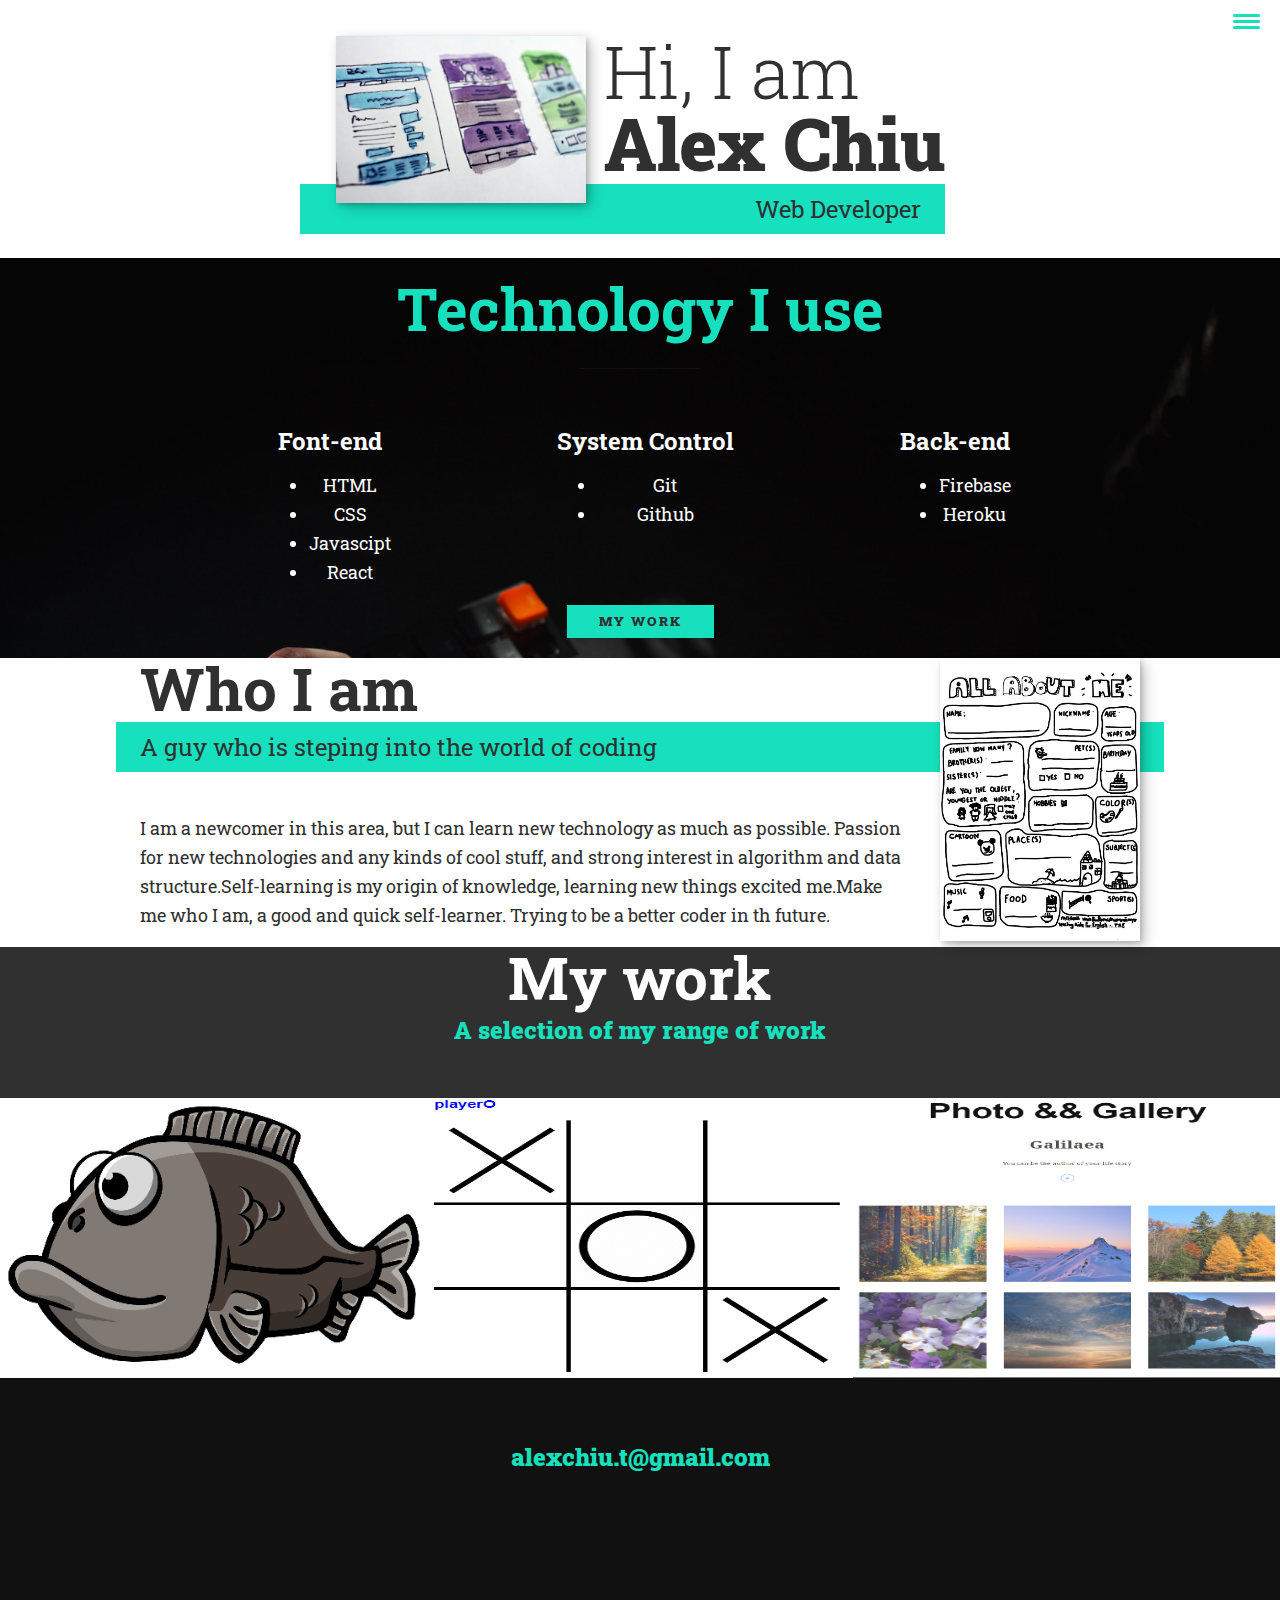
==== index.html @ 74acb40a "delete useless footer-social_media & add content about tech" ====
<!DOCTYPE html>
<html lang="en">
  <head>
    <meta charset="UTF-8" />
    <meta http-equiv="X-UA-Compatible" content="IE=edge" />
    <meta name="viewport" content="width=device-width, initial-scale=1.0" />
    <link
      rel="stylesheet"
      href="https://cdnjs.cloudflare.com/ajax/libs/normalize/7.0.0/normalize.min.css"
    />
    <link
      rel="stylesheet"
      href="https://cdnjs.cloudflare.com/ajax/libs/font-awesome/5.11.2/css/all.css"
      integrity="sha256-46qynGAkLSFpVbEBog43gvNhfrOj+BmwXdxFgVK/Kvc="
      crossorigin="anonymous"
    />
    <link
      href="https://fonts.googleapis.com/css2?family=Roboto+Slab:wght@300;400;500&display=swap"
      rel="stylesheet"
    />
    <link rel="stylesheet" href="./style.css" />
    <title>Alex Portfolio</title>
  </head>
  <body>
    <header>
      <div class="logo">
        <img src="" alt="" />
      </div>
      <button class="nav-toggle" aria-label="toggle navigation">
        <span class="hamburger"></span>
      </button>
      <nav class="nav">
        <ul class="nav__list">
          <li class="nav__item">
            <a href="#home" class="nav__link">Home</a>
          </li>
          <li class="nav__item">
            <a href="#services" class="nav__link">My Technologies</a>
          </li>
          <li class="nav__item">
            <a href="#about" class="nav__link">About me</a>
          </li>
          <li class="nav__item">
            <a href="#work" class="nav__link">My Work</a>
          </li>
        </ul>
      </nav>
    </header>
    <!-- introduction -->
    <section class="intro" id="home">
      <h1 class="section__title section__title--intro">
        Hi, I am <strong>Alex Chiu</strong>
      </h1>
      <p class="section__subtitle section__subtitle--intro">Web Developer</p>
      <img
        src="./img/halacious-tZc3vjPCk-Q-unsplash.jpg"
        alt=""
        class="intro__img"
      />
    </section>
    <!-- My services -->
    <section class="my-services" id="services">
      <h2 class="section__title section__title--services">Technology I use</h2>
      <div class="services">
        <div class="service">
          <h3>Font-end</h3>
          <ul>
            <li>HTML</li>
            <li>CSS</li>
            <li>Javascipt</li>
            <li>React</li>
          </ul>
        </div>
        <!-- /service -->
        <div class="service">
          <h3>System Control</h3>
          <ul>
            <li>Git</li>
            <li>Github</li>
          </ul>
        </div>
        <!-- /service -->
        <div class="service">
          <h3>Back-end</h3>
          <ul>
            <li>Firebase</li>
            <li>Heroku</li>
          </ul>
        </div>
        <!-- /service -->
      </div>
      <!-- /services -->
      <a href="#work" class="btn">My Work</a>
    </section>

    <!-- About me -->
    <section class="about-me" id="about">
      <h2 class="section__title section__title--about">Who I am</h2>
      <p class="section__subtitle section__subtitle--about">
        A guy who is steping into the world of coding
      </p>

      <div class="about-me__body">
        <p>
          I am a newcomer in this area, but I can learn new technology as much
          as possible. Passion for new technologies and any kinds of cool stuff,
          and strong interest in algorithm and data structure.Self-learning is
          my origin of knowledge, learning new things excited me.Make me who I
          am, a good and quick self-learner. Trying to be a better coder in th
          future.
        </p>
        <script
          async
          src="https://platform.twitter.com/widgets.js"
          charset="utf-8"
        ></script>
      </div>
      <img src="./img/all-about-me.jpg" alt="" class="about-me__img" />
    </section>
    <!-- My Work -->
    <section class="my-work" id="work">
      <h2 class="section__title">My work</h2>
      <p class="section__subtitle section__subtitle--work">
        A selection of my range of work
      </p>

      <div class="portfolio">
        <a href="./Work/Fish Game/index.html" class="portfolio__item">
          <img src="./img/fish.png" alt="" class="portfolio__img" />
        </a>
        <a href="./Work/Tic Tac Toe/TIc_Tac_Toe.html" class="portfolio__item">
          <img src="./img/Tic_Tac_Toe.png" alt="" class="portfolio__img" />
        </a>
        <a
          href="https://photogallery001.herokuapp.com/"
          class="portfolio__item"
        >
          <img src="./img/photo_gallery.bmp" alt="" class="portfolio__img" />
        </a>
        <!-- <a href="#" class="portfolio__item">
          <img src="./img/work-4.jpeg" alt="" class="portfolio__img" />
        </a>
        <a href="#" class="portfolio__item">
          <img src="./img/work-5.jpg" alt="" class="portfolio__img" />
        </a>
        <a href="#" class="portfolio__item">
          <img src="./img/work-6.jpg" alt="" class="portfolio__img" />
        </a> -->
      </div>
    </section>

    <!-- Footer -->
    <footer class="footer">
      <a
        href="https://mail.google.com/mail/u/0/?fs=1&tf=cm&to=alexchiu.t@gmail.com"
        class="footer__link"
        >alexchiu.t@gmail.com</a
      >
      <ul class="social-list">
        <li class="social-list__item">
          <a href="https://twitter.com/AlexchiuT" class="social-list__link"
            ><i class="fab fa-twitter"></i>
          </a>
        </li>
        <li class="social-list__item">
          <a href="https://github.com/sos2020-hash" class="social-list__link"
            ><i class="fab fa-github"></i>
          </a>
        </li>
      </ul>
    </footer>
    <script src="./index.js"></script>
  </body>
</html>
---- style.css ----
*,
*::before,
*::after {
  box-sizing: border-box;
}

/* customer property */

:root {
  --ff-primary: "Roboto Slab", serif;
  --ff-secondary: "Roboto Slab", monospace;

  --fw-reg: 300;
  --fw-bold: 900;

  --clr-light: #fff;
  --clr-dark: #303030;
  --clr-accent: #16e0bd;

  --fs-h1: 3rem;
  --fs-h2: 2.25rem;
  --fs-h3: 1.25rem;
  --fs-body: 1rem;

  --bs: 0.25em 0.25em 0.75em rgba(0, 0, 0, 0.25),
    0.125em 0.125em 0.25em rgba(0, 0, 0, 0.15);
}

@media (min-width: 800px) {
  :root {
    --fs-h1: 4.5rem;
    --fs-h2: 3.75rem;
    --fs-h3: 1.5rem;
    --fs-body: 1.125rem;
  }
}
/* //customer property */
html {
  scroll-behavior: smooth;
}

body {
  background: var(--clr-light);
  color: var(--clr-dark);
  margin: 0;
  font-family: var(--ff-primary);
  font-size: var(--fs-body);
  line-height: 1.6;
}

img {
  display: block;
  max-width: 100%;
}

strong {
  font-weight: var(--fw-bold);
}

:focus {
  outline: 3px solid var(--clr-accent);
  outline-offset: 3px;
}

/* Button */
.btn {
  display: inline-block;
  padding: 0.5em 2.5em;
  background: var(--clr-accent);
  color: var(--clr-dark);
  text-decoration: none;
  cursor: pointer;
  font-size: 0.8rem;
  text-transform: uppercase;
  letter-spacing: 2px;
  font-weight: var(--fw-bold);
  transition: transform 200ms ease-in-out;
}

.btn:hover {
  transform: scale(1.1);
}

/* Typography */

h1,
h2,
h3 {
  line-height: 1;
  margin: 0;
}

h1 {
  font-size: var(--fs-h1);
}

h2 {
  font-size: var(--fs-h2);
}

h3 {
  font-size: var(--fs-h3);
}

.section__title {
  margin-bottom: 0.25rem;
}

.section__title--intro {
  font-weight: var(--fw-reg);
}

.section__title--intro strong {
  display: block;
}

.section__subtitle {
  margin: 0;
  font-size: var(--fs-h3);
}

.section__subtitle--intro,
.section__subtitle--about {
  background: var(--clr-accent);
  padding: 0.25em 1em;
  font-family: var(--ff-secondary);
  margin-bottom: 1em;
}

.section__subtitle--work {
  color: var(--clr-accent);
  font-weight: var(--fw-bold);
  margin-bottom: 2em;
}

/*header*/

header {
  display: flex;
  justify-content: space-between;
  padding: 1em;
}

.logo {
  max-width: 100px;
}

.nav {
  position: fixed;
  background: var(--clr-dark);
  color: var(--clr-light);
  top: 0;
  bottom: 0;
  left: 0;
  right: 0;
  z-index: 100;
  transform: translateX(100%);
  transition: transform 250ms cubic-bezier(0.5, 0, 0.5, 1);
}

.nav__list {
  list-style: none;
  display: flex;
  height: 100%;
  flex-direction: column;
  justify-content: space-evenly;
  align-items: center;
  margin: 0;
  padding: 0;
}

.nav__link {
  color: inherit;
  font-weight: var(--fw-bold);
  font-size: var(--fs-h2);
  text-decoration: none;
}

.nav__link:hover {
  color: var(--clr-accent);
}

.nav-toggle {
  padding: 0.5em;
  background: transparent;
  border: 0;
  cursor: pointer;
  position: absolute;
  right: 1em;
  top: 1em;
  z-index: 1000;
}

.nav-open .nav {
  transform: translateX(0);
}

.nav-open .nav-toggle {
  position: fixed;
}

.nav-open .hamburger {
  transform: rotate(0.625turn);
}

.nav-open .hamburger::before {
  transform: rotate(90deg) translateX(-6px);
}

.nav-open .hamburger::after {
  opacity: 0;
}

.hamburger {
  display: block;
  position: relative;
}

.hamburger,
.hamburger::before,
.hamburger::after {
  background: var(--clr-accent);
  width: 2em;
  height: 3px;
  border-radius: 1em;
  transition: transform 250ms ease-in-out;
}

.hamburger:before,
.hamburger::after {
  content: "";
  position: absolute;
  left: 0;
  right: 0;
}

.hamburger::before {
  top: 6px;
}
.hamburger::after {
  bottom: 6px;
}

/* intro section */

.intro {
  position: relative;
}

.section__subtitle--intro {
  display: inline-block;
}

.intro__img {
  box-shadow: var(--bs);
}

@media (min-width: 600px) {
  .intro {
    display: grid;
    width: min-content;
    margin: 0 auto;
    grid-column-gap: 1em;
    grid-template-areas:
      "img title"
      "img subtitle";
    grid-template-columns: min-content max-content;
  }

  .intro__img {
    grid-area: img;
    min-width: 250px;
    position: relative;
    z-index: 2;
  }

  .section__subtitle--intro {
    align-self: start;
    grid-column: -1 / 1;
    grid-row: 2;
    text-align: right;
    position: relative;
    left: -1.5em;
    width: calc(100% + 1.5em);
  }
}

/* My services section */

.my-services {
  background: linear-gradient(rgba(0, 0, 0, 0.1), rgba(0, 0, 0, 0.1));
  background-color: var(--clr-dark);
  background-image: url(./img/Coding.jpg);
  background-size: cover;
  color: var(--clr-light);
  text-align: center;
  padding: 20px;
}

.section__title--services {
  color: var(--clr-accent);
  position: relative;
}

.section__title--services::after {
  content: "";
  display: block;
  width: 2em;
  height: 1px;
  margin: 0.5em auto 1em;
  background: var(--clr-dark);
  opacity: 0.25;
}

.services {
  margin-bottom: 4em;
}

.service {
  max-width: 500px;
  margin: 0 auto;
}

@media (min-width: 800px) {
  .services {
    display: flex;
    max-width: 1000px;
    margin: 0 auto;
    margin-left: auto;
    margin-right: auto;
  }

  .service + .service {
    margin-left: 2em;
  }
}

/* About me */

.about-me {
  max-width: 1000px;
  margin: 0 auto;
}

.about-me__img {
  box-shadow: var(--bs);
}

@media (min-width: 600px) {
  .about-me {
    display: grid;
    grid-template-columns: 1fr 200px;
    grid-template-areas:
      "title img"
      "subtitle img"
      "text img";
    grid-column-gap: 2em;
  }

  .section__title--about {
    grid-area: title;
  }

  .section__subtitle--about {
    grid-column: 1 / -1;
    grid-row: 2;
    position: relative;
    left: -1em;
    width: calc(100% + 2em);
    padding-left: 1em;
    padding-right: calc(200px + 4em);
    max-height: 5rem;
  }

  .about-me__img {
    grid-area: img;
    position: relative;
    z-index: 2;
  }
}

/* My Work */

.my-work {
  background-color: var(--clr-dark);
  color: var(--clr-light);
  text-align: center;
}

.portfolio {
  display: grid;
  grid-template-columns: repeat(auto-fit, minmax(300px, 1fr));
}

.portfolio__item {
  background: var(--clr-accent);
}

.portfolio__img {
  transition: transform 750ms cubic-bezier(0.5, 0, 0.5, 1), opacity 250ms linear;
  max-height: 280px;
  width: 100%;
  height: 100%;
  overflow: visible;
}

.portfolio__item:focus {
  position: relative;
  z-index: 2;
}

.portfolio__img:hover,
.portfolio__item:focus .portfolio__img {
  transform: scale(1.2);
  opacity: 0.5;
}

/* Footer */

.footer {
  background: #111;
  color: var(--clr-accent);
  text-align: center;
  padding: 2.5em 0;
  font-size: var(--fs-h3);
}

.footer a {
  color: inherit;
  text-decoration: none;
}

.footer__link {
  font-size: var(--fs-h3);
  font-weight: var(--fw-bold);
}

.footer__link:hover,
.social-list__link:hover {
  opacity: 0.7;
}

.footer__link:hover {
  text-decoration: underline;
}

.social-list {
  list-style: none;
  display: flex;
  justify-content: center;
  margin: 2em 0 0;
  padding: 0;
}

.social-list__item {
  margin: 0 0.5em;
}

.social-list__link {
  padding: 0.5em;
}
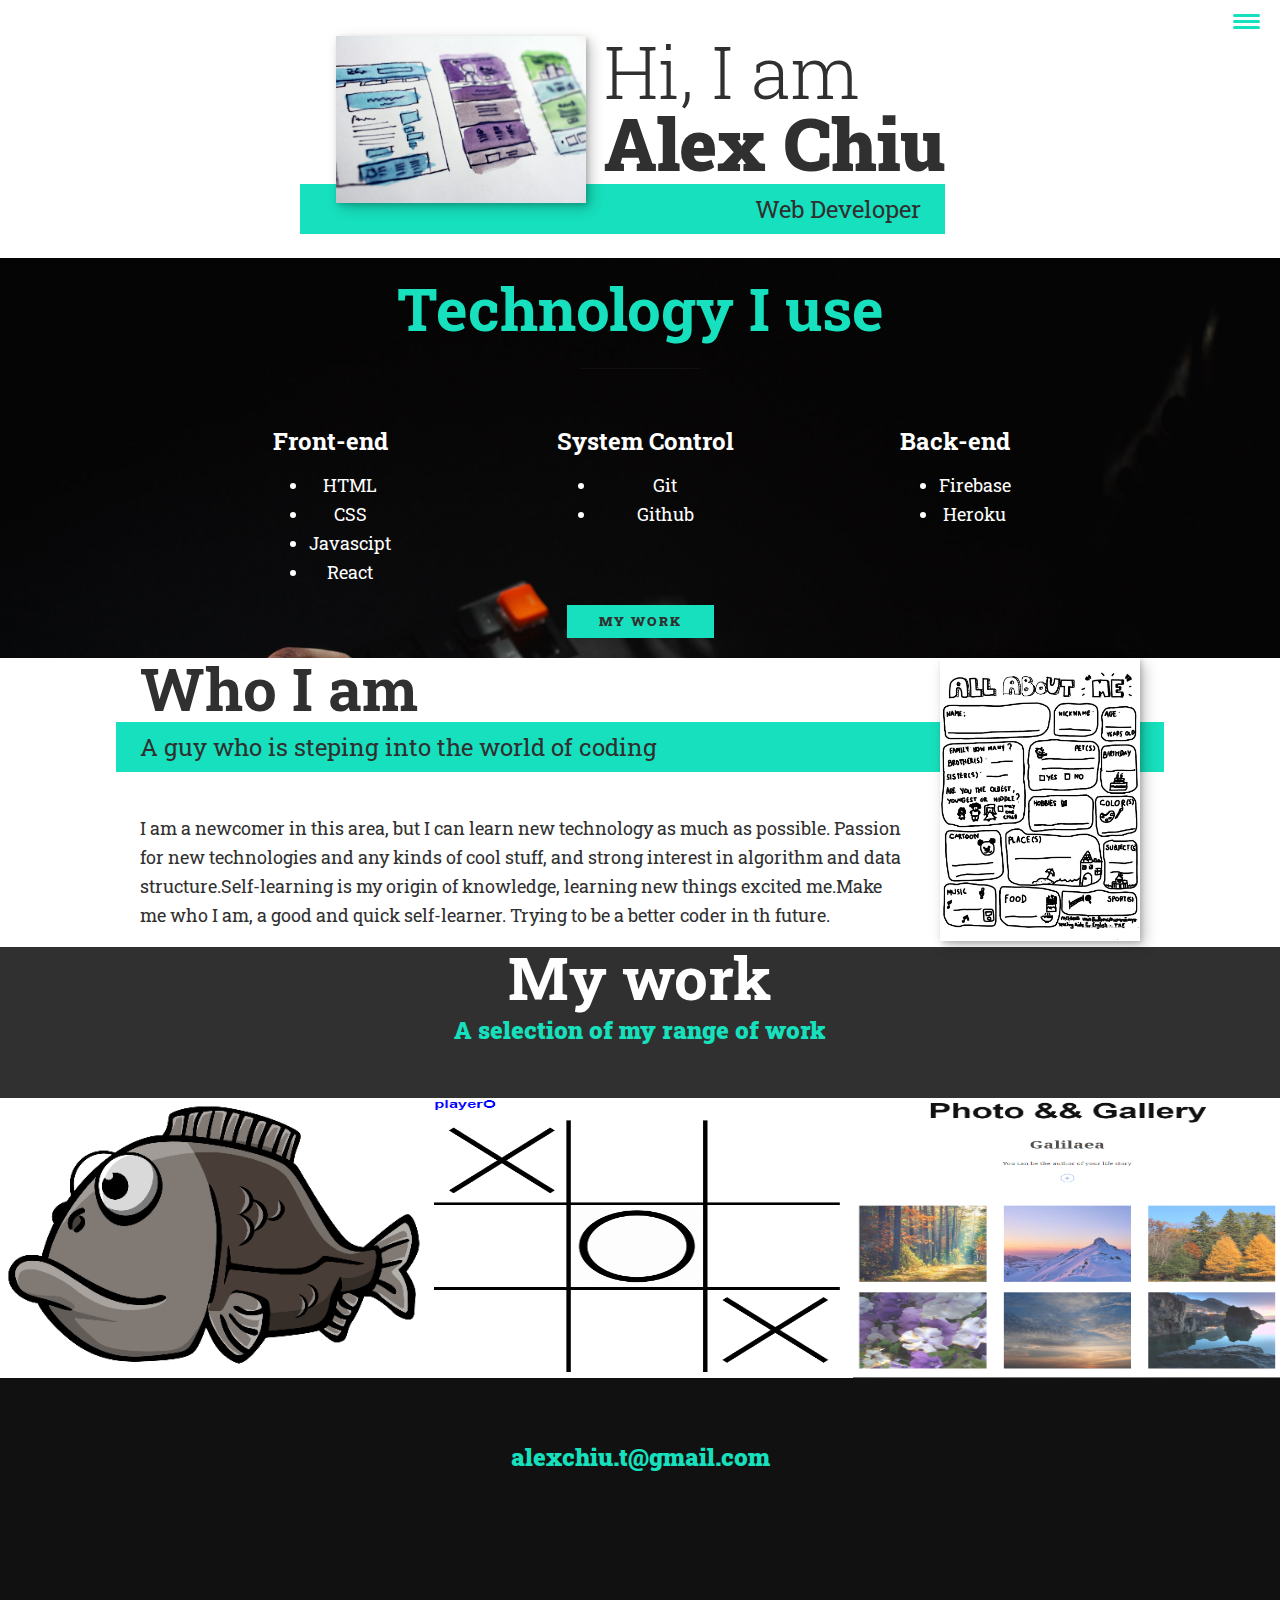
==== commit 34bcd258: "text fix" ====
--- a/index.html
+++ b/index.html
@@ -63,7 +63,7 @@
       <h2 class="section__title section__title--services">Technology I use</h2>
       <div class="services">
         <div class="service">
-          <h3>Font-end</h3>
+          <h3>Front-end</h3>
           <ul>
             <li>HTML</li>
             <li>CSS</li>
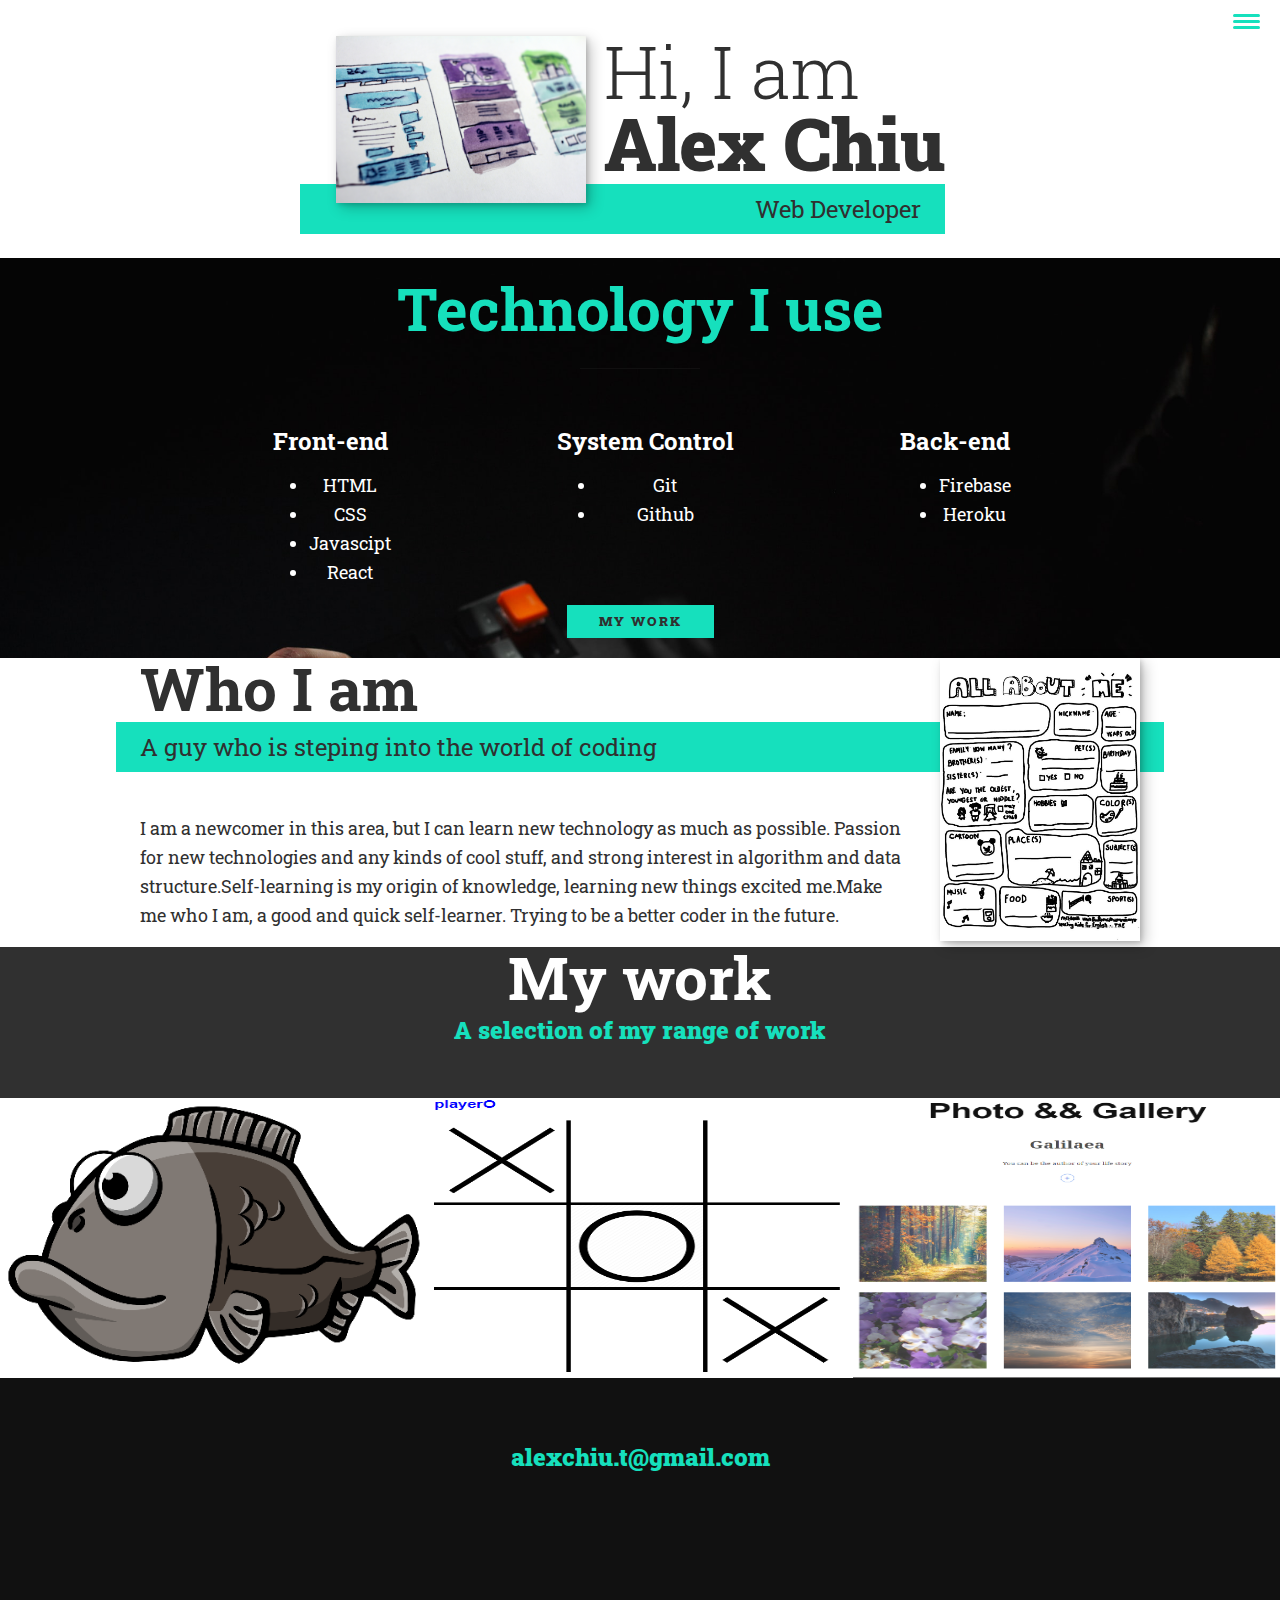
==== commit 69309ef0: "text fix" ====
--- a/index.html
+++ b/index.html
@@ -106,7 +106,7 @@
           as possible. Passion for new technologies and any kinds of cool stuff,
           and strong interest in algorithm and data structure.Self-learning is
           my origin of knowledge, learning new things excited me.Make me who I
-          am, a good and quick self-learner. Trying to be a better coder in th
+          am, a good and quick self-learner. Trying to be a better coder in the
           future.
         </p>
         <script
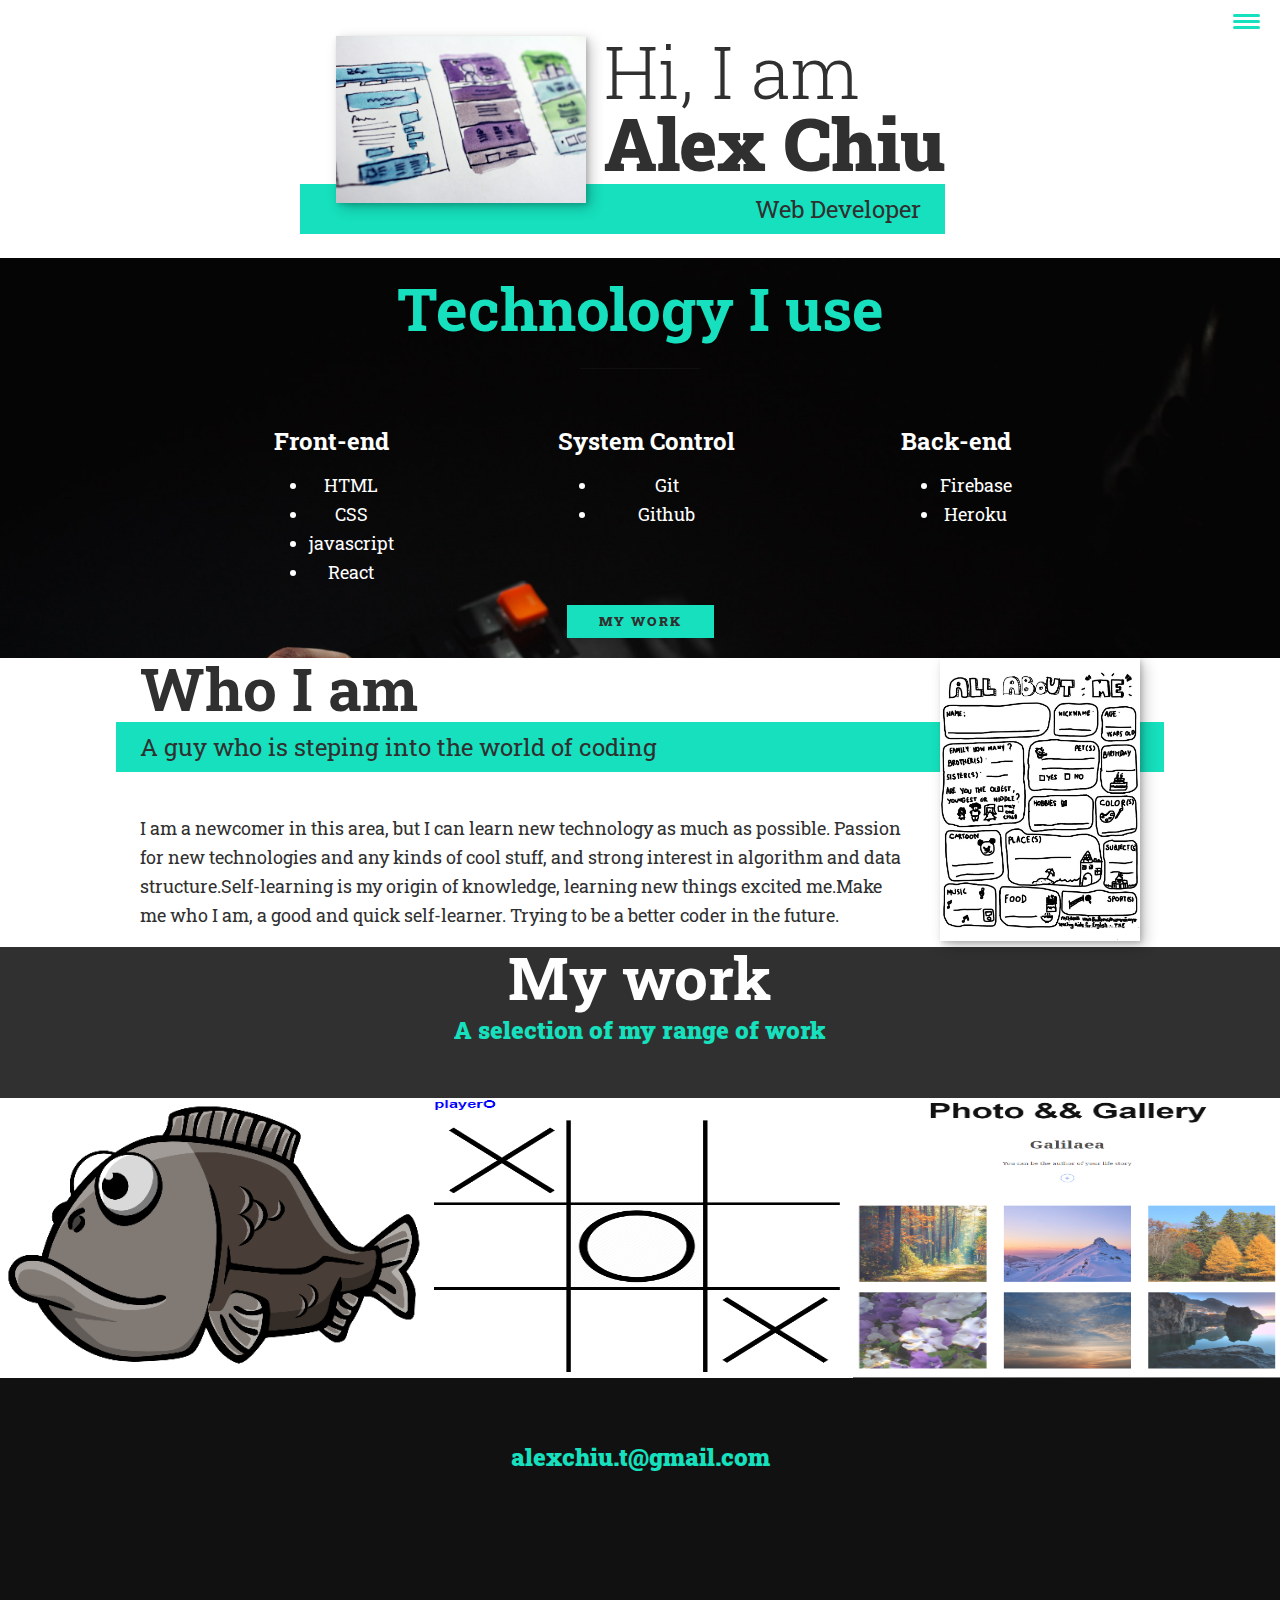
==== commit 224fb4b5: "text fix" ====
--- a/index.html
+++ b/index.html
@@ -67,7 +67,7 @@
           <ul>
             <li>HTML</li>
             <li>CSS</li>
-            <li>Javascipt</li>
+            <li>javascript</li>
             <li>React</li>
           </ul>
         </div>
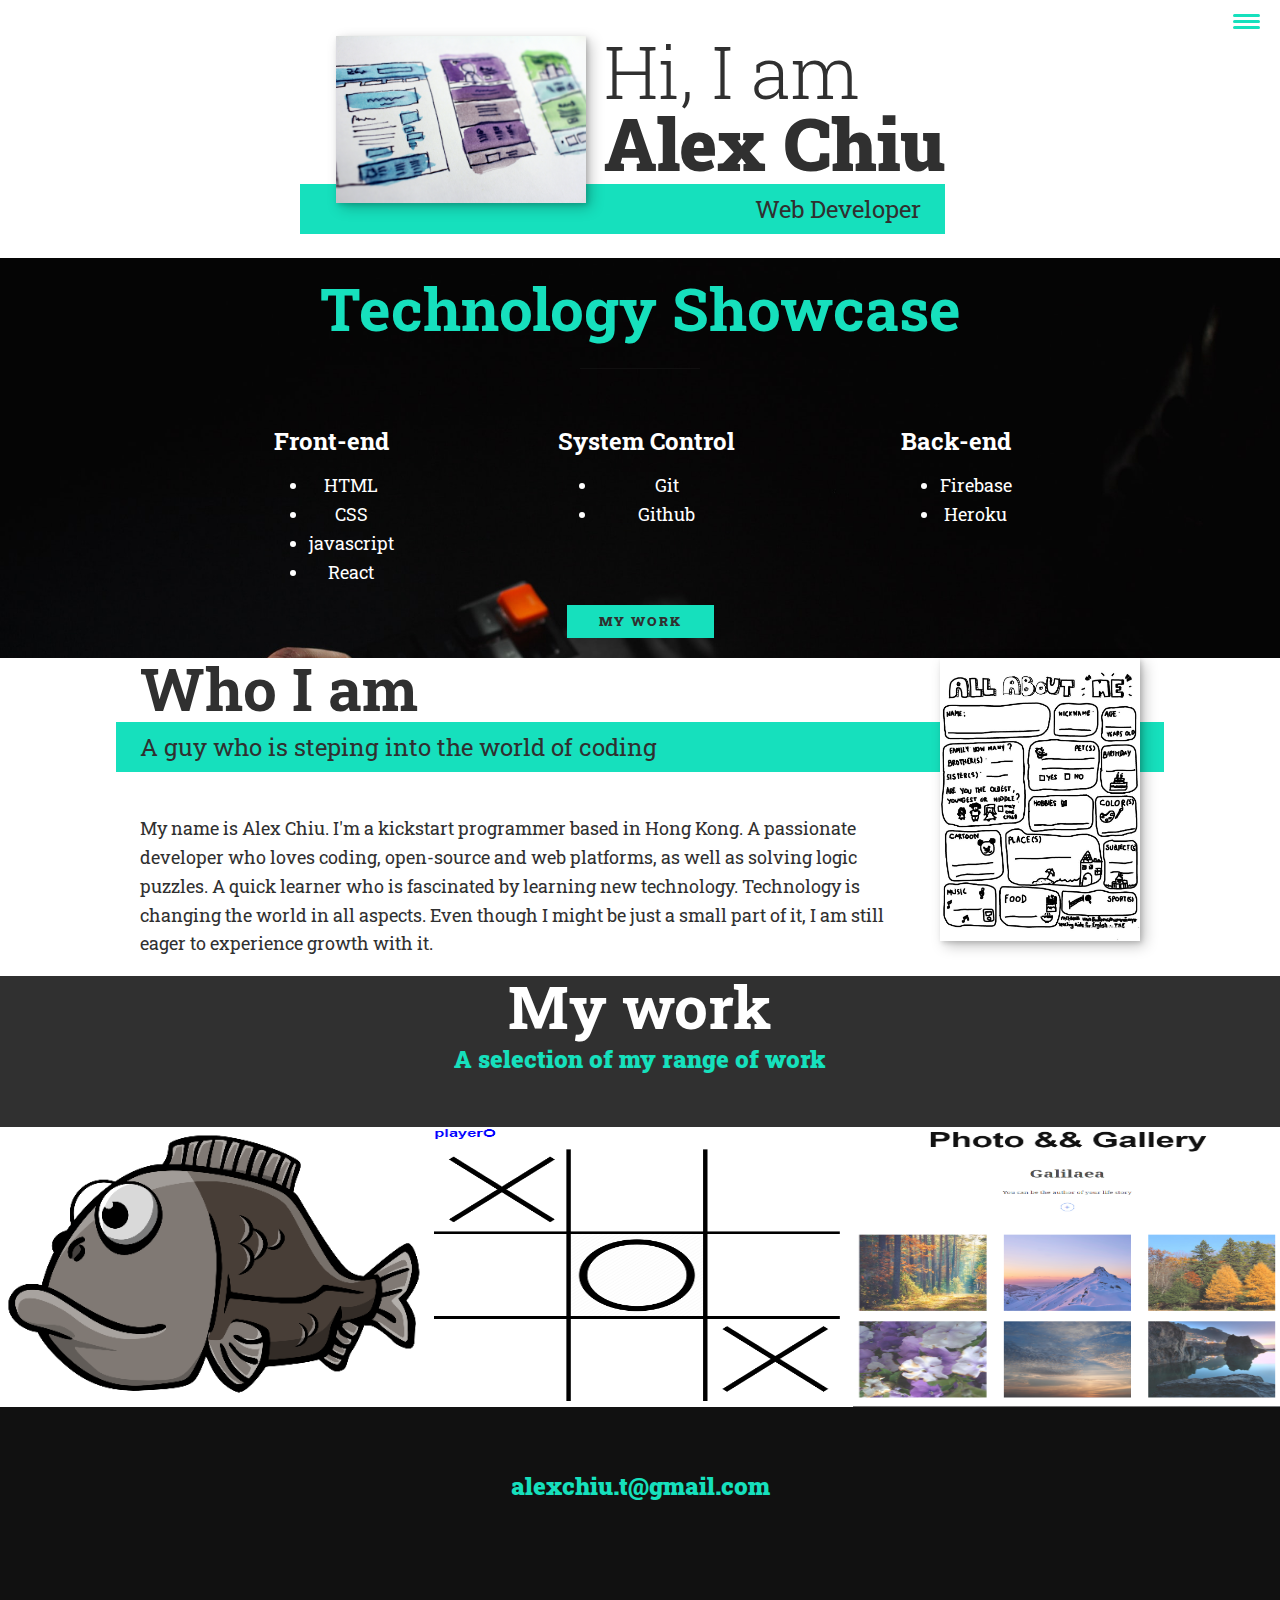
==== commit 2464b7d4: "about me update" ====
--- a/index.html
+++ b/index.html
@@ -60,7 +60,9 @@
     </section>
     <!-- My services -->
     <section class="my-services" id="services">
-      <h2 class="section__title section__title--services">Technology I use</h2>
+      <h2 class="section__title section__title--services">
+        Technology Showcase
+      </h2>
       <div class="services">
         <div class="service">
           <h3>Front-end</h3>
@@ -102,18 +104,13 @@
 
       <div class="about-me__body">
         <p>
-          I am a newcomer in this area, but I can learn new technology as much
-          as possible. Passion for new technologies and any kinds of cool stuff,
-          and strong interest in algorithm and data structure.Self-learning is
-          my origin of knowledge, learning new things excited me.Make me who I
-          am, a good and quick self-learner. Trying to be a better coder in the
-          future.
+          My name is Alex Chiu. I'm a kickstart programmer based in Hong Kong. A
+          passionate developer who loves coding, open-source and web platforms,
+          as well as solving logic puzzles. A quick learner who is fascinated by
+          learning new technology. Technology is changing the world in all
+          aspects. Even though I might be just a small part of it, I am still
+          eager to experience growth with it.
         </p>
-        <script
-          async
-          src="https://platform.twitter.com/widgets.js"
-          charset="utf-8"
-        ></script>
       </div>
       <img src="./img/all-about-me.jpg" alt="" class="about-me__img" />
     </section>
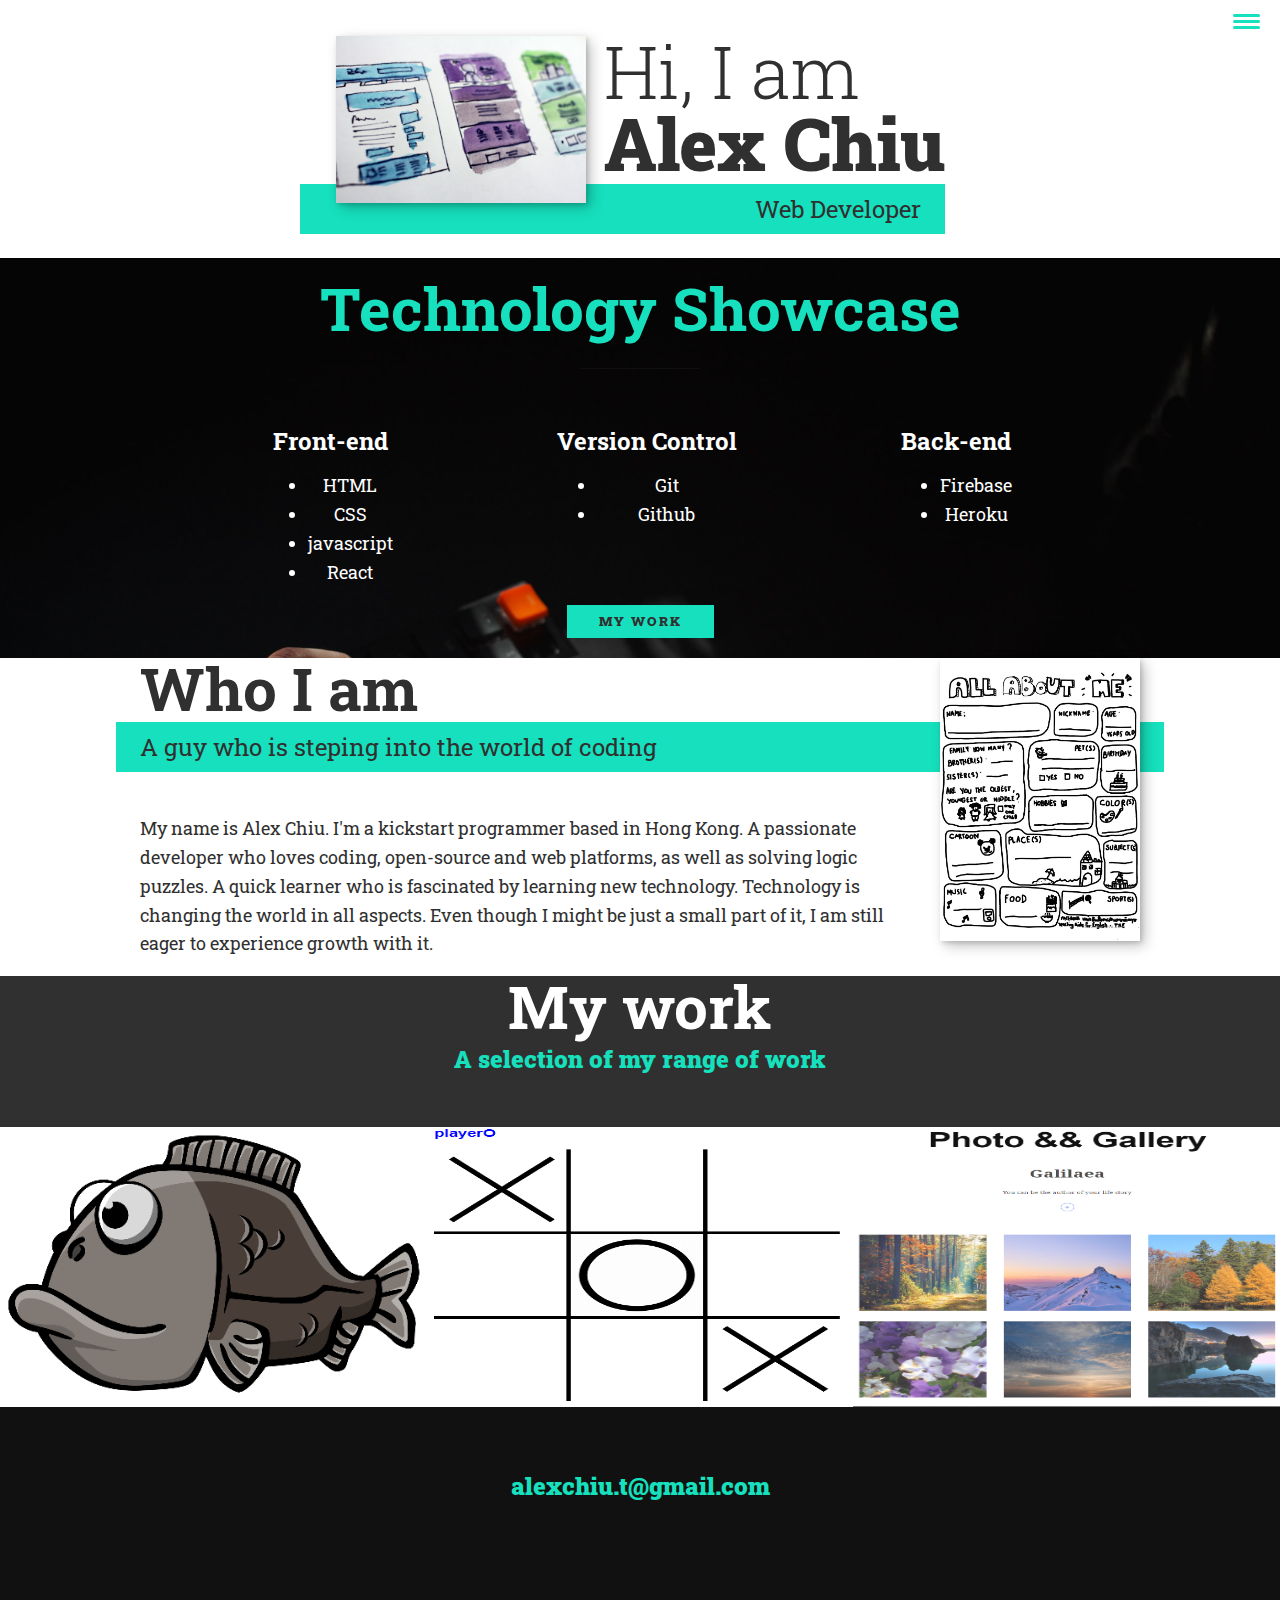
==== commit 81f13522: "fix text" ====
--- a/index.html
+++ b/index.html
@@ -75,7 +75,7 @@
         </div>
         <!-- /service -->
         <div class="service">
-          <h3>System Control</h3>
+          <h3>Version Control</h3>
           <ul>
             <li>Git</li>
             <li>Github</li>
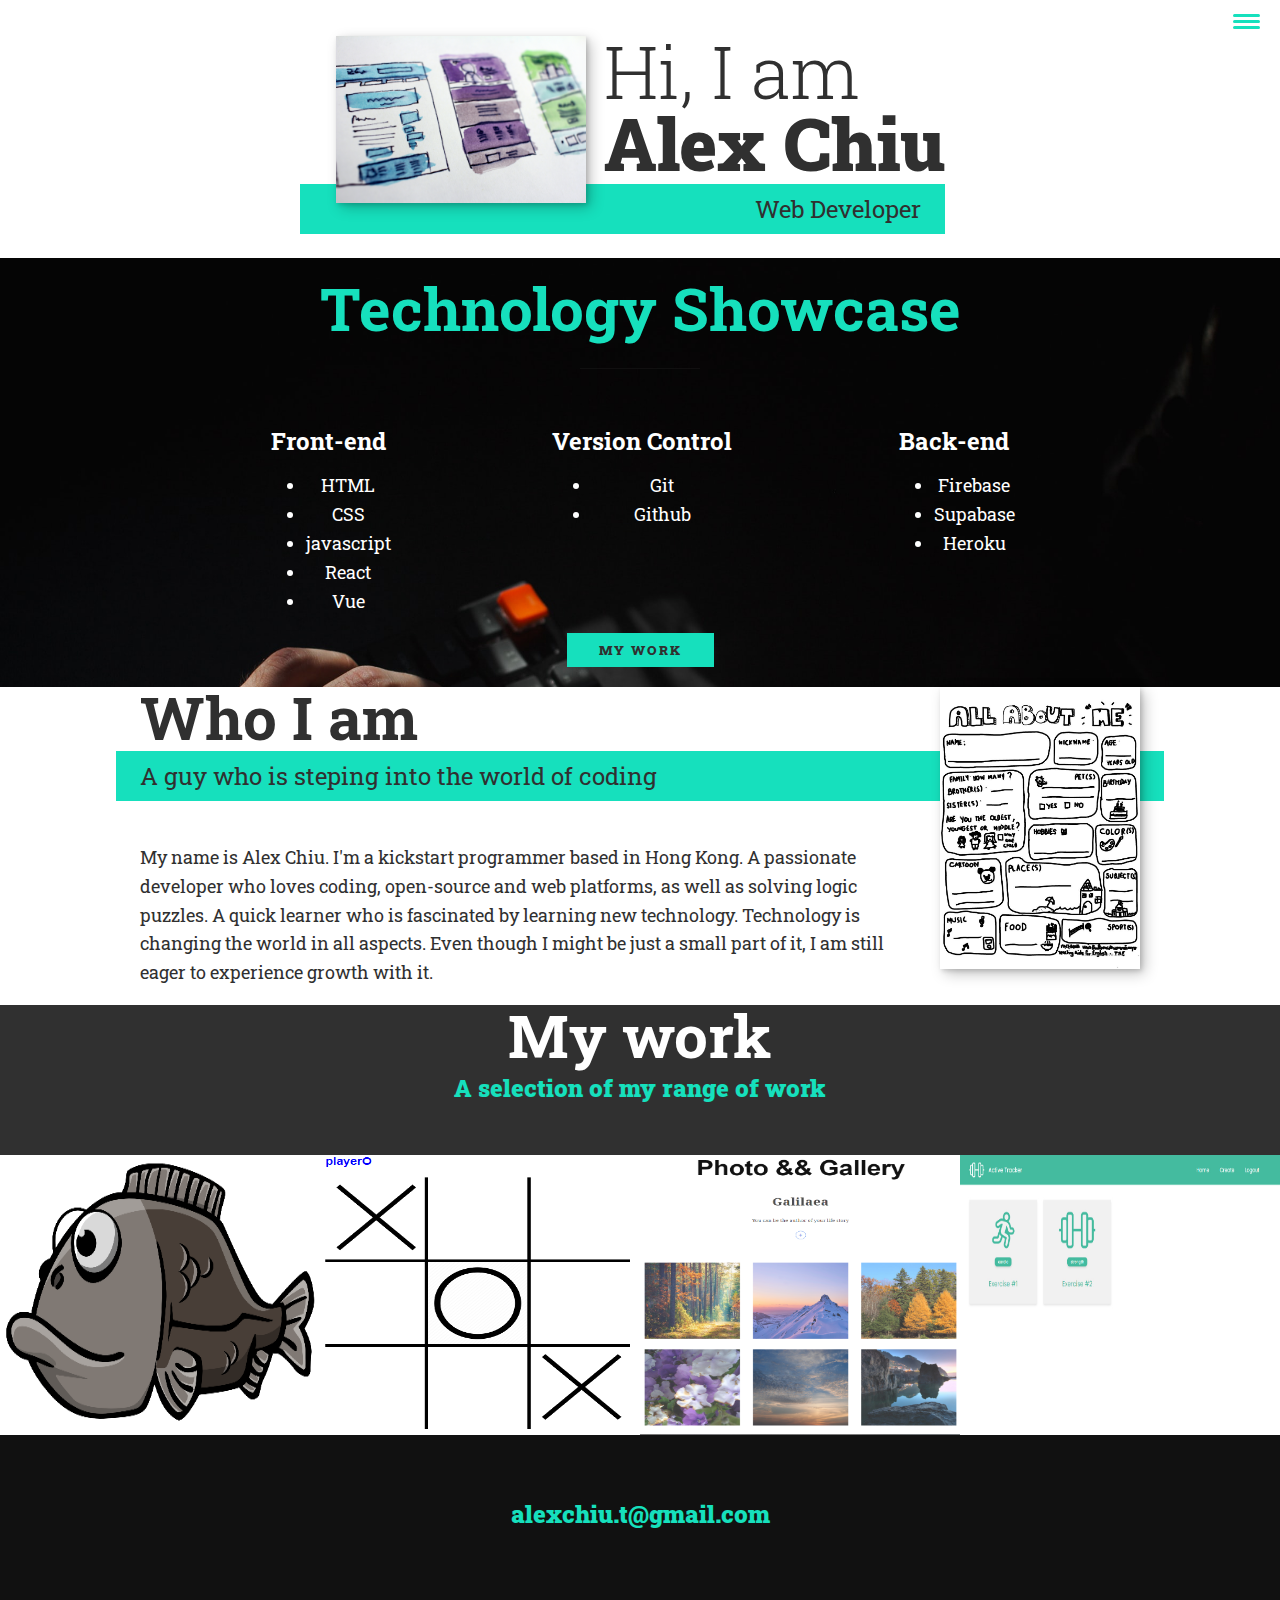
==== commit 54c2167c: "add Vue active tracker" ====
--- a/index.html
+++ b/index.html
@@ -71,6 +71,7 @@
             <li>CSS</li>
             <li>javascript</li>
             <li>React</li>
+            <li>Vue</li>
           </ul>
         </div>
         <!-- /service -->
@@ -86,6 +87,7 @@
           <h3>Back-end</h3>
           <ul>
             <li>Firebase</li>
+            <li>Supabase</li>
             <li>Heroku</li>
           </ul>
         </div>
@@ -134,15 +136,18 @@
         >
           <img src="./img/photo_gallery.bmp" alt="" class="portfolio__img" />
         </a>
+        <a
+          href="https://active-tracker-001.herokuapp.com/"
+          class="portfolio__item"
+        >
+          <img src="./img/active-tracker.jpg" alt="" class="portfolio__img" />
+        </a>
         <!-- <a href="#" class="portfolio__item">
-          <img src="./img/work-4.jpeg" alt="" class="portfolio__img" />
-        </a>
-        <a href="#" class="portfolio__item">
           <img src="./img/work-5.jpg" alt="" class="portfolio__img" />
         </a>
         <a href="#" class="portfolio__item">
           <img src="./img/work-6.jpg" alt="" class="portfolio__img" />
-        </a> -->
+        </a>  -->
       </div>
     </section>
 
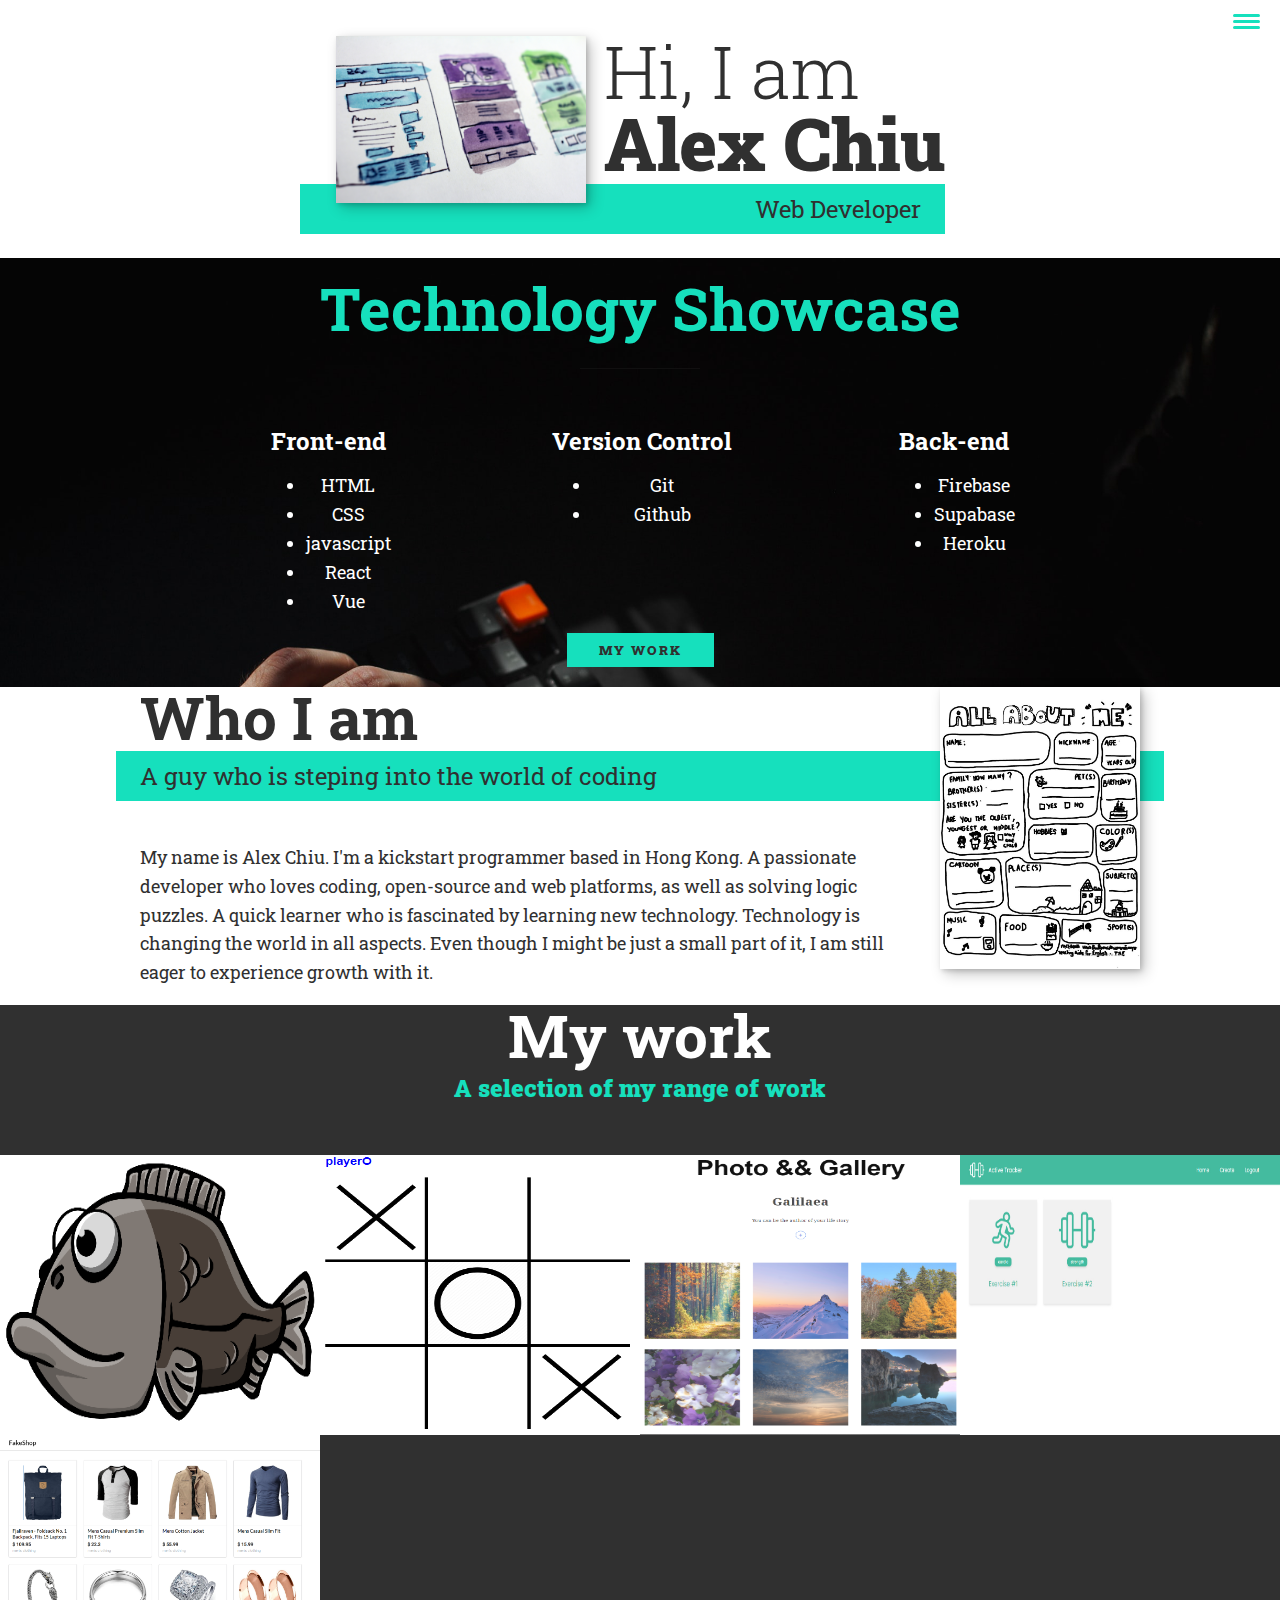
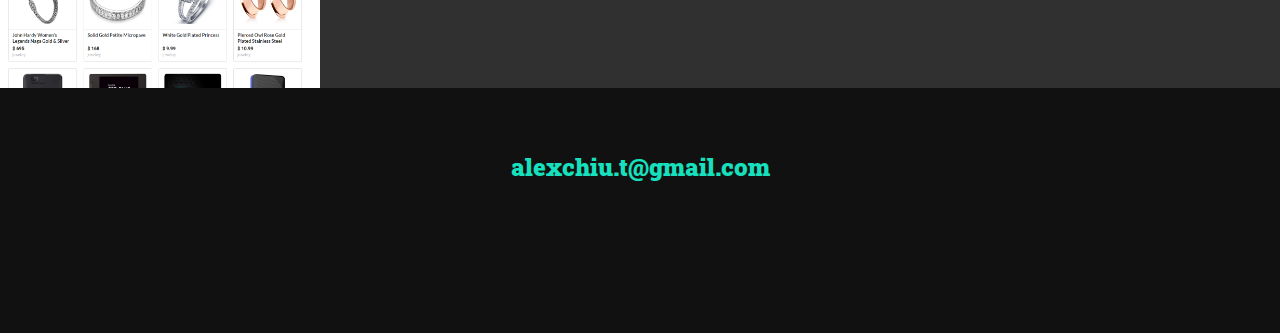
==== commit 3886b683: "add fakeshop" ====
--- a/index.html
+++ b/index.html
@@ -142,9 +142,10 @@
         >
           <img src="./img/active-tracker.jpg" alt="" class="portfolio__img" />
         </a>
-        <!-- <a href="#" class="portfolio__item">
-          <img src="./img/work-5.jpg" alt="" class="portfolio__img" />
+        <a href="https://fakeshop-0.herokuapp.com/" class="portfolio__item">
+          <img src="./img/fakeshop.png" alt="" class="portfolio__img" />
         </a>
+        <!--
         <a href="#" class="portfolio__item">
           <img src="./img/work-6.jpg" alt="" class="portfolio__img" />
         </a>  -->
